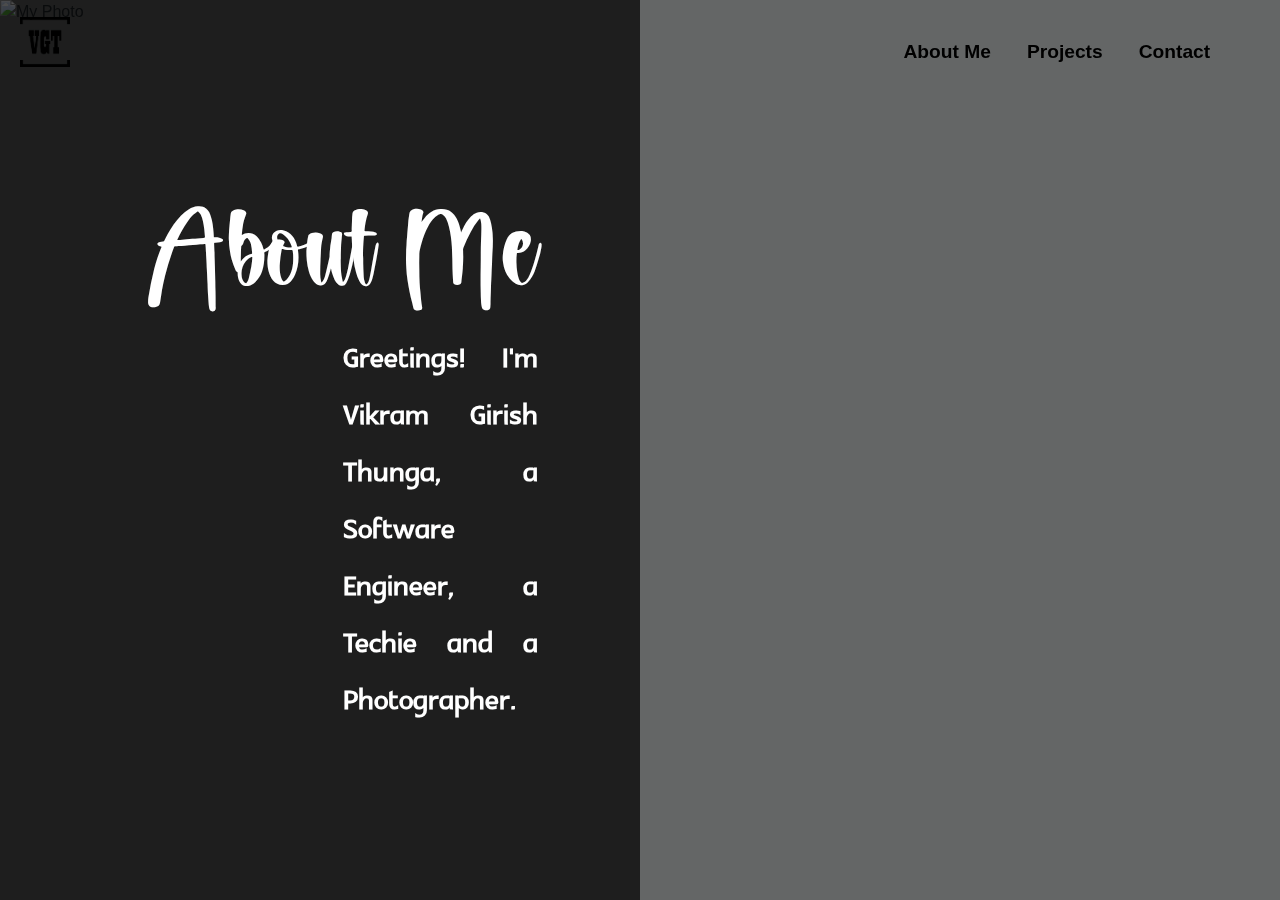
==== index.html @ 1e404614 "Files and Folders" ====
<!DOCTYPE html>
<html lang="en">
<head>
    <meta charset="UTF-8">
    <meta name="viewport" content="width=device-width, initial-scale=1.0">
    <link rel="stylesheet" href="https://stackpath.bootstrapcdn.com/bootstrap/4.3.1/css/bootstrap.min.css">
    <link rel="stylesheet" href="styles/styles.css">
    <title>VIKRAM GT - Portfolio</title>
</head>
<body>
    <header>
        <div class="logo">
            <img src="images/log-1.png" alt="Your Logo">
        </div>
        <nav class="navbar navbar-expand-lg navbar-dark ">
            <ul class="navbar-nav ml-auto">
                <li class="nav-item"><a class="nav-link" href="#about"><span class=link-text>About Me</span></a></li>
                <li class="nav-item"><a class="nav-link" href="#projects"><span class=link-text>Projects</span></a></li>
                <li class="nav-item"><a class="nav-link" href="#contact"><span class=link-text>Contact</span></a></li>
            </ul>
        </nav>
    </header>
    <img src="images/vgt1.jpg" alt="My Photo" class="custom-img">

    <div id="overlay">

        <section id="about" class="container">
            <div class="row wrapper">
                
                <div class="col-md-12 content">
                        <h2 class="mt-4 heading-style">About Me</h2>
                        <p class="para-style">Greetings! I'm Vikram Girish Thunga, a Software Engineer, a Techie and a Photographer.</p>
                    </div>
                </div>
        </section>
    
    </div>





    <footer>
        
    </footer>

    <script src="script.js"></script>
</body>
</html>
---- styles/styles.css ----
:root {
    font-size: 62.5%; /* 1rem = 10px */
}

body {
    font-family: 'Arial', sans-serif;
    margin: 0;
    padding: 0;
    box-sizing: border-box;
    background-color: #646666;
    font-size: 1.6rem; /* 16px */
    overflow: hidden; /* Hide the scrollbar */
}

header {
    
    color: #000000;
    display: flex;
    justify-content: space-between;
    align-items: center;
    padding: 1rem 2rem; /* 20px */
}


.link-text{
    color: #000000;
}

.nav-link{
    transition: background-color 0.5s ease;
}

.nav-link:hover {
    background-color: rgba(105, 104, 104, 0.3);
}

.navbar-nav{
    margin-top: 2rem;
    margin-right: 5rem;
    transform: scale(1.2);
}

.logo img {
    max-height: 5rem; /* 50px */
}

nav ul {
    list-style: none;
    display: flex;
}

nav li {
    margin: 0 1rem; /* 10px */
}

nav a {
    font-weight: bold;
    text-decoration: none;
    color: #000000; /* Change the color for the links */
}




section {
    position: absolute;
    top: 50%;
    left: 70%;
    transform: translate(-50%, -50%);
    text-align: center;
    color: white; /* Adjust text color for better visibility on the background */
}


footer {

    color: #000000;
    text-align: center;
    padding: 1rem; /* 10px */
    position: fixed;
    bottom: 0;
    width: 100%;
}

.custom-img {
    
    max-width: 100%;
    height: auto;
    display: block;
    margin: auto;
    position: fixed;
    top: 0;
    left: 0%;
    z-index: -1;
}

#overlay {
    position: absolute;
    top: 0;
    left: 0;
    width: 50%; /* Adjust the width of the overlay as needed */
    height: 100%;
    background: rgba(0, 0, 0, 0.7); /* Adjust the transparency as needed */
    z-index: 0;
    animation: slideIn 2s forwards;
  }

  @keyframes slideIn {
    0% {
        left: -100%; 
    }
}

.wrapper {
    margin-right: 20rem;
    animation: fadeIn 1s forwards; /* Animation for the content */
}

@keyframes fadeIn {
    to {
        opacity: 1; /* Fade in the content */
    }
}

.content {
    margin-top: 2rem;
}

.heading-style {
    font-family: 'Selfworld', sans-serif;
    font-size: 10rem;
    color: #ffffff;
    position: relative;
    float: right;
}

.para-style{
    color: white;
    margin-left: 20rem;
    margin-top: 15rem;
    text-align: justify;
    font-family: 'Glametrix';
    font-weight: bolder;
    font-size: 3.8rem;
}

@font-face {
    font-family: 'Selfworld';
    src: url(../Fonts/Selfworld/Selfworld.otf) format('opentype');
}

@font-face {
    font-family: 'Glametrix';
    src: url(../Fonts/Glametrix/Glametrix.otf) format('opentype');
}

@media only screen and (min-width: 720px) {
    html {
        font-size: 6px;
    }
}

@media only screen and (min-width: 960px) {
    html {
        font-size: 7.5px;
    }
}

@media only screen and (min-width: 1240px) {
    html {
        font-size: 8.5px;
    }
}
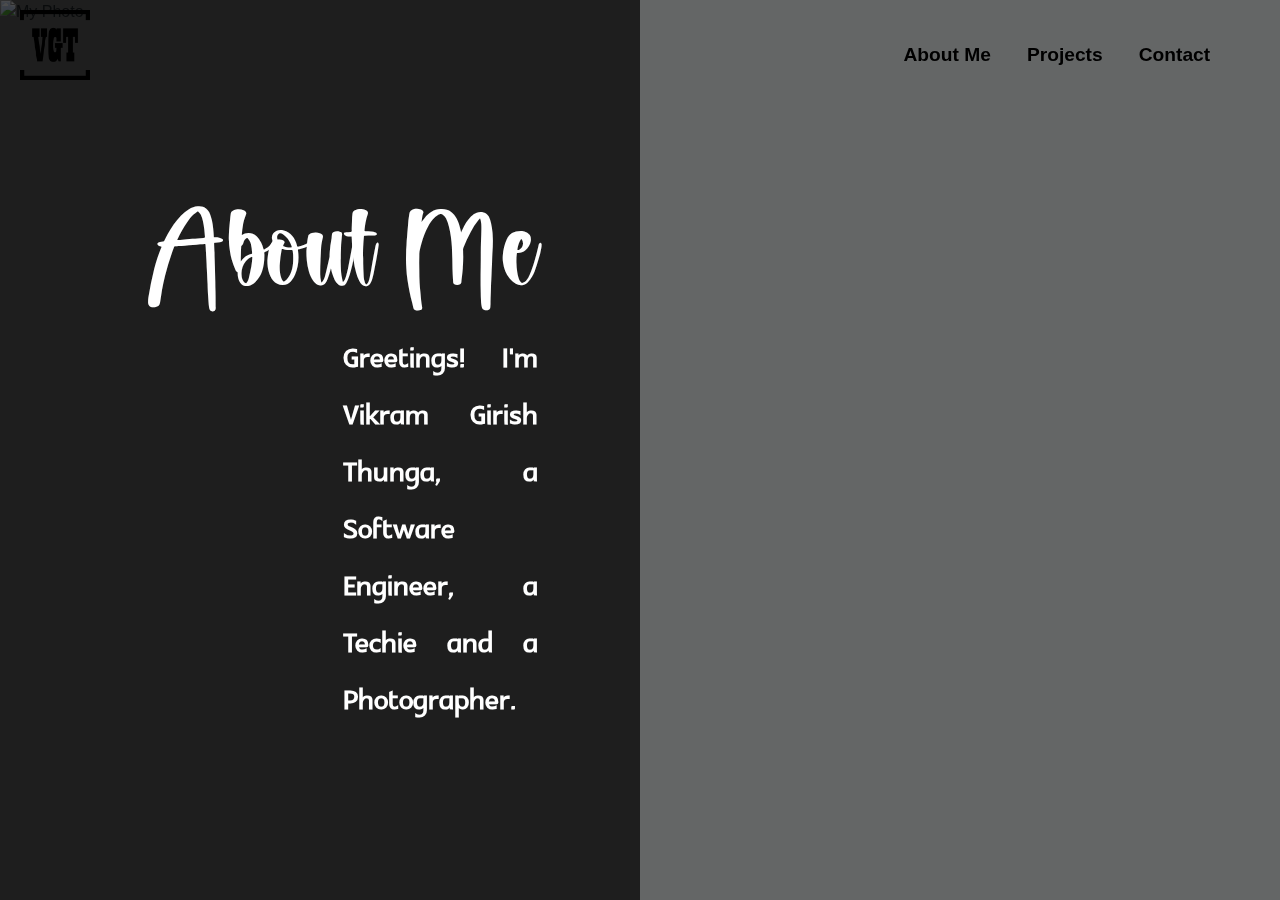
==== commit 8ee836a5: "Changes" ====
--- a/index.html
+++ b/index.html
@@ -5,12 +5,14 @@
     <meta name="viewport" content="width=device-width, initial-scale=1.0">
     <link rel="stylesheet" href="https://stackpath.bootstrapcdn.com/bootstrap/4.3.1/css/bootstrap.min.css">
     <link rel="stylesheet" href="styles/styles.css">
+    <link rel="icon" type="image/png" href="images/log-1.png">
     <title>VIKRAM GT - Portfolio</title>
 </head>
 <body>
+
     <header>
         <div class="logo">
-            <img src="images/log-1.png" alt="Your Logo">
+            <img src="images/log-1.png" alt="Your Logo" class="logo-img">
         </div>
         <nav class="navbar navbar-expand-lg navbar-dark ">
             <ul class="navbar-nav ml-auto">
@@ -35,15 +37,6 @@
         </section>
     
     </div>
-
-
-
-
-
-    <footer>
-        
-    </footer>
-
-    <script src="script.js"></script>
+    <script src="js/script.js"></script>
 </body>
 </html>
--- a/styles/styles.css
+++ b/styles/styles.css
@@ -13,12 +13,13 @@
 }
 
 header {
-    
+    position: relative;
     color: #000000;
     display: flex;
     justify-content: space-between;
     align-items: center;
     padding: 1rem 2rem; /* 20px */
+    z-index: 1;
 }
 
 
@@ -40,8 +41,8 @@
     transform: scale(1.2);
 }
 
-.logo img {
-    max-height: 5rem; /* 50px */
+.logo-img {
+    max-height: 7rem;
 }
 
 nav ul {
@@ -101,7 +102,7 @@
     width: 50%; /* Adjust the width of the overlay as needed */
     height: 100%;
     background: rgba(0, 0, 0, 0.7); /* Adjust the transparency as needed */
-    z-index: 0;
+    /* z-index: -1; */
     animation: slideIn 2s forwards;
   }
 
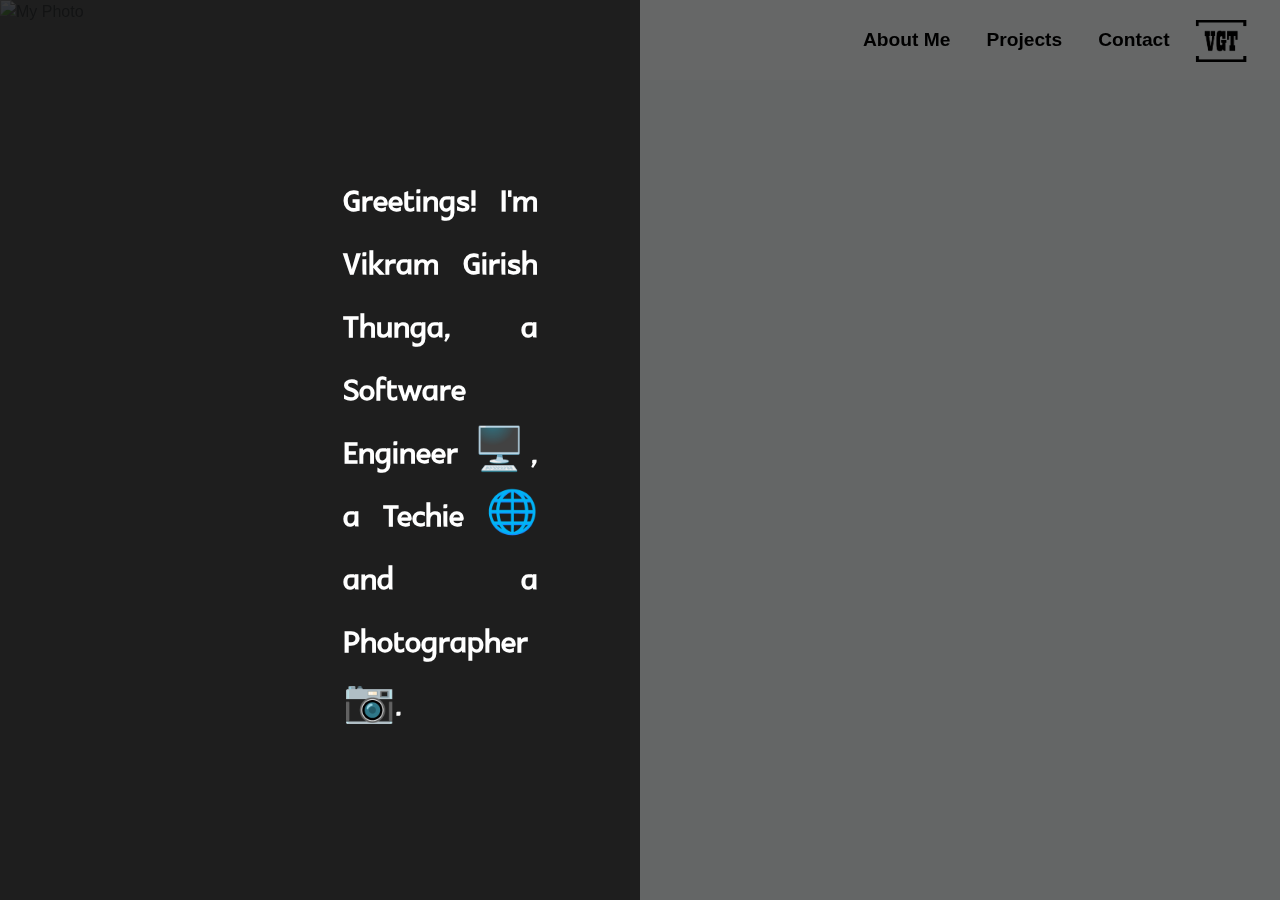
==== commit 62cf6cdd: "Changes" ====
--- a/index.html
+++ b/index.html
@@ -10,15 +10,12 @@
 </head>
 <body>
 
-    <header>
-        <div class="logo">
-            <img src="images/log-1.png" alt="Your Logo" class="logo-img">
-        </div>
-        <nav class="navbar navbar-expand-lg navbar-dark ">
+        <nav class="navbar navbar-expand-lg navbar-dark">
             <ul class="navbar-nav ml-auto">
-                <li class="nav-item"><a class="nav-link" href="#about"><span class=link-text>About Me</span></a></li>
+                <li class="nav-item"><a class="nav-link" href="about.html"><span class=link-text>About Me</span></a></li>
                 <li class="nav-item"><a class="nav-link" href="#projects"><span class=link-text>Projects</span></a></li>
                 <li class="nav-item"><a class="nav-link" href="#contact"><span class=link-text>Contact</span></a></li>
+                <li class="nav-item"><a href="index.html" ><img src="images/log-1.png" alt="Your Logo" class="logo-img"></a></li>
             </ul>
         </nav>
     </header>
@@ -30,8 +27,8 @@
             <div class="row wrapper">
                 
                 <div class="col-md-12 content">
-                        <h2 class="mt-4 heading-style">About Me</h2>
-                        <p class="para-style">Greetings! I'm Vikram Girish Thunga, a Software Engineer, a Techie and a Photographer.</p>
+
+                        <p class="para-style">Greetings! I'm Vikram Girish Thunga, a Software Engineer 🖥️, a Techie 🌐 and a Photographer 📷.</p>
                     </div>
                 </div>
         </section>
--- a/styles/styles.css
+++ b/styles/styles.css
@@ -22,6 +22,9 @@
     z-index: 1;
 }
 
+.navbar {
+    background-color: rgba(105, 104, 104, 0.4);
+}
 
 .link-text{
     color: #000000;
@@ -32,7 +35,7 @@
 }
 
 .nav-link:hover {
-    background-color: rgba(105, 104, 104, 0.3);
+    background-color: rgba(105, 104, 104, 0.5);
 }
 
 .navbar-nav{
@@ -42,7 +45,9 @@
 }
 
 .logo-img {
-    max-height: 7rem;
+    max-height: 3.5rem;
+    transform: scaleX(1.2);
+    margin-bottom: 1.5rem;
 }
 
 nav ul {
@@ -59,9 +64,6 @@
     text-decoration: none;
     color: #000000; /* Change the color for the links */
 }
-
-
-
 
 section {
     position: absolute;
@@ -138,11 +140,15 @@
 .para-style{
     color: white;
     margin-left: 20rem;
-    margin-top: 15rem;
+    margin-top: 0rem;
     text-align: justify;
     font-family: 'Glametrix';
     font-weight: bolder;
-    font-size: 3.8rem;
+    font-size: 4.2rem;
+}
+
+.about {
+    background-color: white;
 }
 
 @font-face {
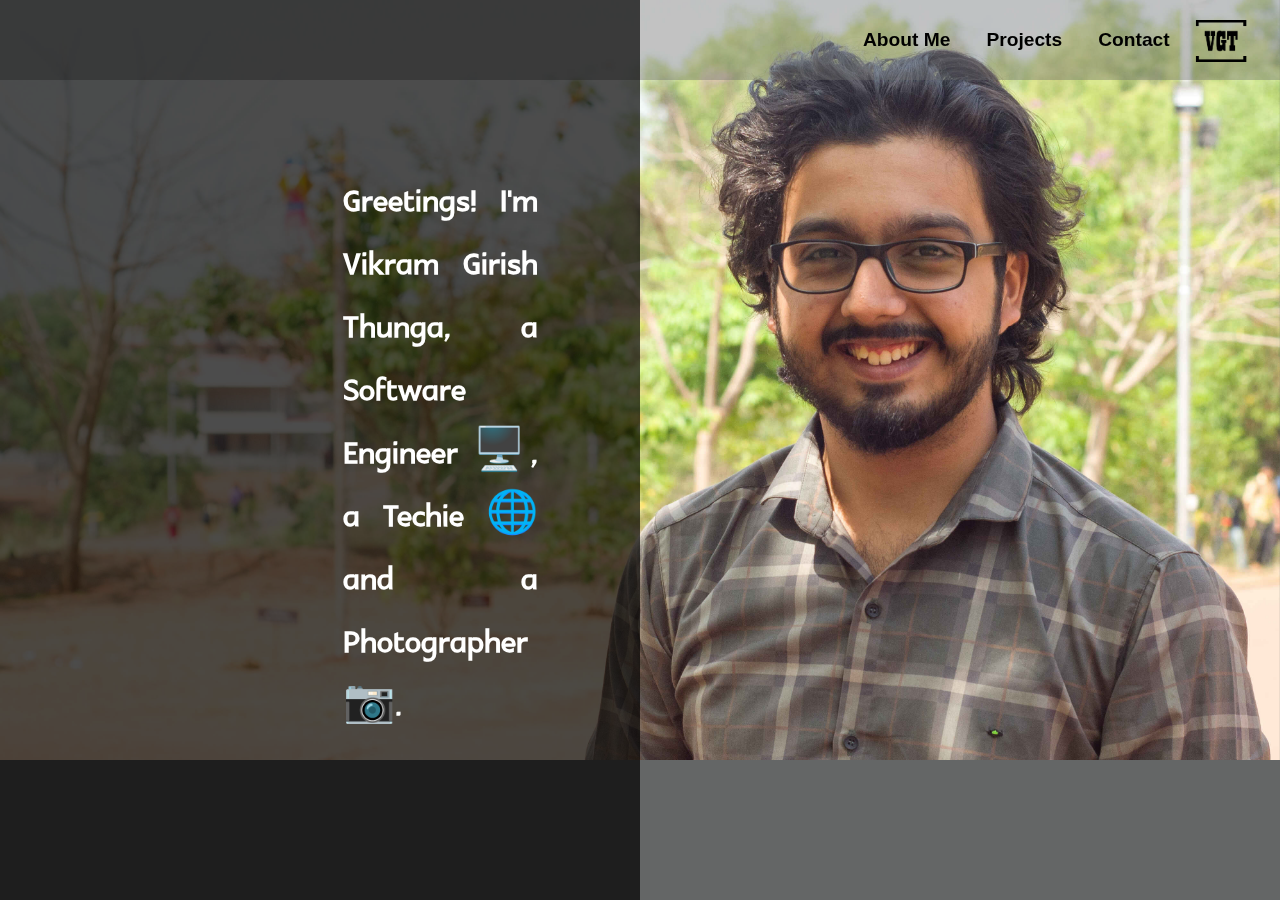
==== commit b65d4871: "Changes" ====
--- a/index.html
+++ b/index.html
@@ -19,7 +19,7 @@
             </ul>
         </nav>
     </header>
-    <img src="images/vgt1.jpg" alt="My Photo" class="custom-img">
+    <img src="images/vgt1-comp.jpg" alt="My Photo" class="custom-img">
 
     <div id="overlay">
 
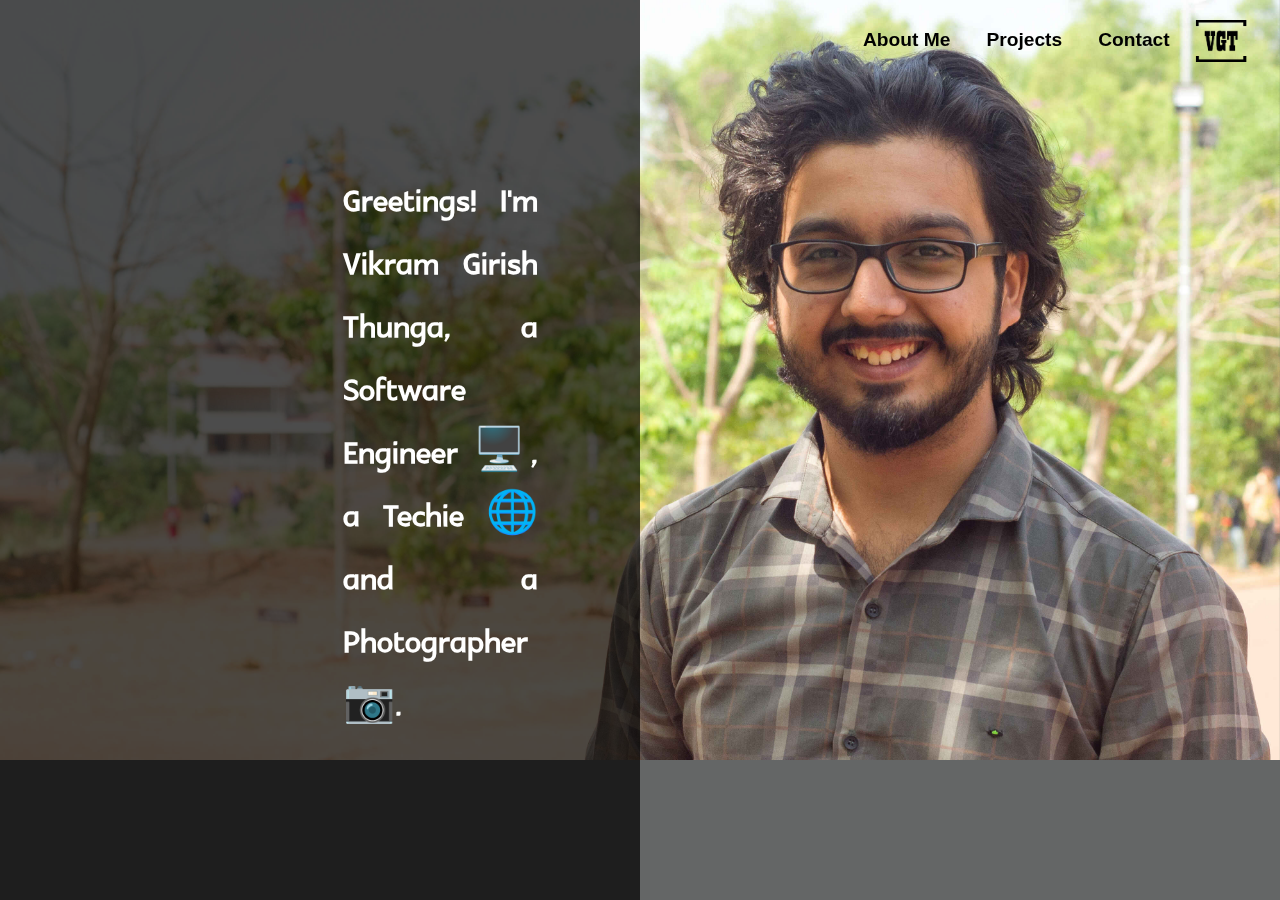
==== commit 70574b1f: "Changes to about.html" ====
--- a/index.html
+++ b/index.html
@@ -10,7 +10,7 @@
 </head>
 <body>
 
-        <nav class="navbar navbar-expand-lg navbar-dark">
+        <nav class="navbar navbar-expand-lg">
             <ul class="navbar-nav ml-auto">
                 <li class="nav-item"><a class="nav-link" href="about.html"><span class=link-text>About Me</span></a></li>
                 <li class="nav-item"><a class="nav-link" href="#projects"><span class=link-text>Projects</span></a></li>
--- a/styles/styles.css
+++ b/styles/styles.css
@@ -22,9 +22,6 @@
     z-index: 1;
 }
 
-.navbar {
-    background-color: rgba(105, 104, 104, 0.4);
-}
 
 .link-text{
     color: #000000;
@@ -73,7 +70,6 @@
     text-align: center;
     color: white; /* Adjust text color for better visibility on the background */
 }
-
 
 footer {
 
@@ -137,6 +133,12 @@
     float: right;
 }
 
+.about-style.heading-style {
+    color: #000000;
+    font-size: 3rem;
+    font-family: 'Migae', sans-serif;
+}
+
 .para-style{
     color: white;
     margin-left: 20rem;
@@ -151,6 +153,35 @@
     background-color: white;
 }
 
+.container-fluid {
+    
+    margin: 20rem 0 0 10rem;
+    padding: 5rem 0;
+}
+
+.about-para-style {
+    font-family: 'Virgilia', sans-serif;
+    font-weight: 100;
+    font-size: 2rem;
+}
+
+.left-content {
+    padding: 2rem 2rem 1rem 2rem;
+
+    border-radius: 1rem; /* Add rounded corners */
+    box-shadow: 0 0 1rem rgba(0, 0, 0, 0.5); /* Add a subtle box shadow */
+}
+
+.break {
+    display: block;
+    margin-top: 1em;
+}
+
+.about-image.custom-img{
+    filter: blur(0.5rem);
+    background-color: rgba(0,0,0,0.5);
+}
+
 @font-face {
     font-family: 'Selfworld';
     src: url(../Fonts/Selfworld/Selfworld.otf) format('opentype');
@@ -159,6 +190,16 @@
 @font-face {
     font-family: 'Glametrix';
     src: url(../Fonts/Glametrix/Glametrix.otf) format('opentype');
+}
+
+@font-face {
+    font-family: 'Migae';
+    src: url(../Fonts/Migae/Migae.otf) format('opentype');
+}
+
+@font-face {
+    font-family: 'Virgilia';
+    src: url(../Fonts/Virgilia/Vergilia.ttf) format('opentype');
 }
 
 @media only screen and (min-width: 720px) {
